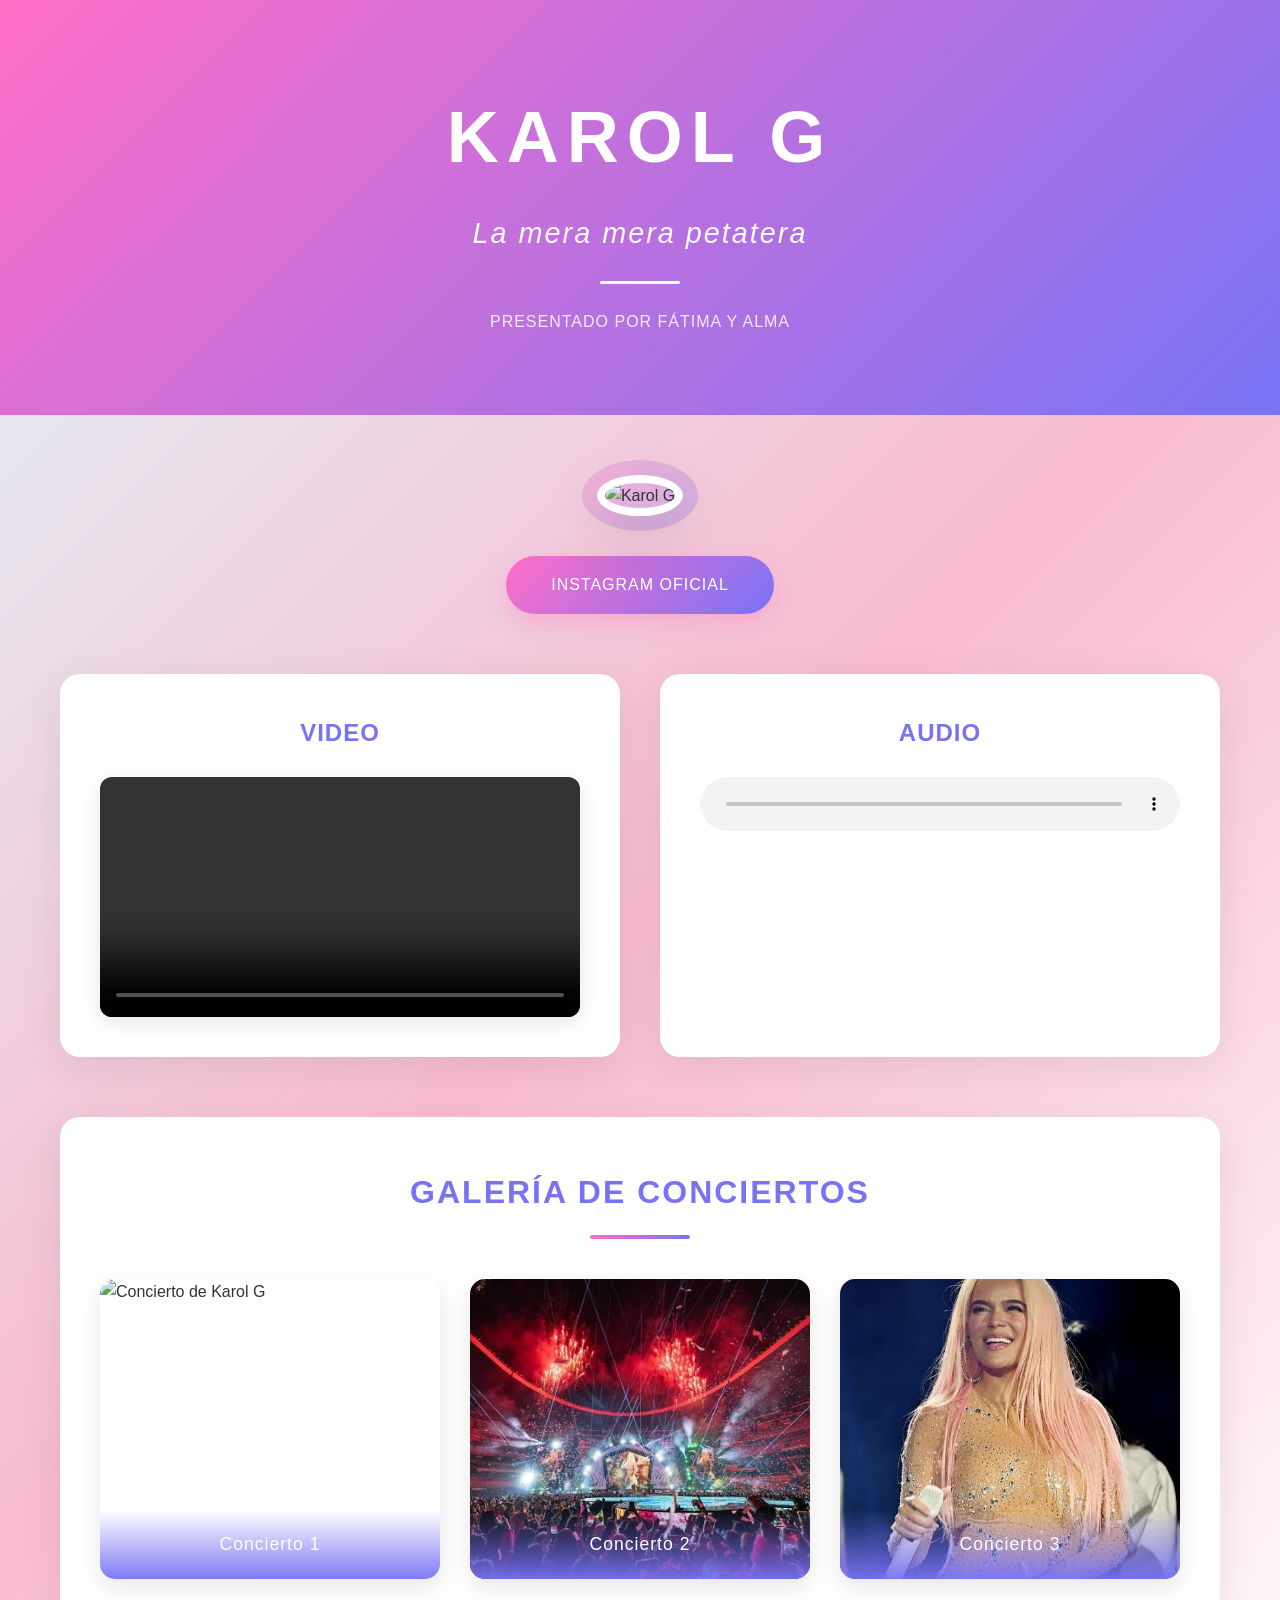
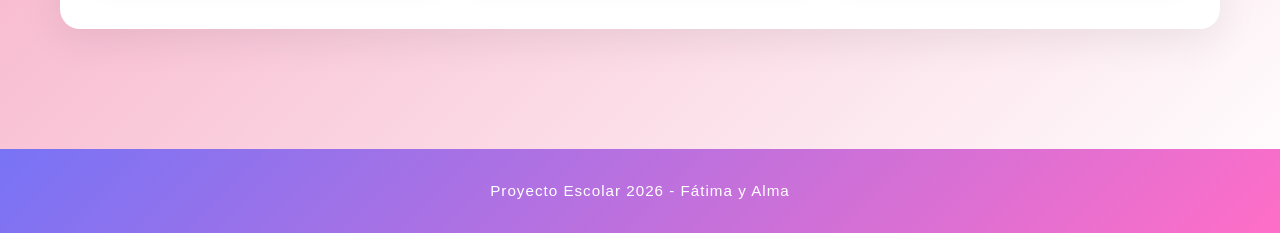
==== index.html @ 2871b6b1 "cambio de titulo a index" ====
<!DOCTYPE html>
<html lang="es">
<head>
    <meta charset="UTF-8">
    <meta name="viewport" content="width=device-width, initial-scale=1.0">
    <title>Karol G - Fátima y Alma</title>
    <link rel="stylesheet" href="primer.css">
</head>
<!-- encabezado corregido y extendido by me el mero mero -->
<body>
    <!-- Header Principal -->
    <header class="main-header">
        <div class="header-content">
            <h1>KAROL G</h1>
            <p class="subtitle">La mera mera petatera</p>
            <div class="divider"></div>
            <p class="authors">Presentado por Fátima y Alma</p>
        </div>
    </header>

    
    <main class="container">

 <!-- Seccion donde se pego la direccion del instagram -->

        <section class="hero-section">
            <div class="image-wrapper">
                <img src="KAROLG.JPG" class="main-image" alt="Karol G">
            </div>
            <div class="social-link">
                <a href="https://www.instagram.com/accounts/login/?next=%2Fkarolg%2F&source=omni_redirect/" target="_blank" rel="noopener noreferrer">
                    Instagram Oficial
                </a>
            </div>
        </section>

        <div class="media-grid">
            <!-- Sección de Video -->
            <section class="media-section">
                <h2>Video</h2>
                <div class="media-wrapper">
                    <video src="karol.mp4" controls class="video-player">
                        Tu navegador no soporta el elemento de video.
                    </video>
                </div>
            </section>

            <!-- Sección de Audio -->
            <section class="media-section">
                <h2>Audio</h2>
                <div class="media-wrapper">
                    <audio src="karola.mp3" controls class="audio-player">
                        Tu navegador no soporta el elemento de audio.
                    </audio>
                </div>
            </section>
        </div>

        <!-- Sección de Galería de Conciertos -->
        <section class="gallery-section">
            <h2 class="section-title">Galería de Conciertos</h2>
            <div class="gallery-grid">
                <div class="gallery-item">
                    <img src="CONCIERTO.JPEG" alt="Concierto de Karol G">
                    <p class="gallery-caption">Concierto 1</p>
                </div>
                <div class="gallery-item">
                    <img src="concierto2.jpg" alt="Concierto de Karol G 2">
                    <p class="gallery-caption">Concierto 2</p>
                </div>
                <div class="gallery-item">
                    <img src="concierto3.jpg" alt="Concierto de Karol G 3">
                    <p class="gallery-caption">Concierto 3</p>
                </div>
            </div>
        </section>

    </main>

    <!-- Footer -->
    <footer class="main-footer">
        <p>Proyecto Escolar 2026 - Fátima y Alma</p>
    </footer>
</body>
</html>
---- primer.css ----
/* ===== RESET Y ESTILOS GENERALES ===== */
* {
    margin: 0;
    padding: 0;
    box-sizing: border-box;
}

body {
    font-family: 'Helvetica Neue', Arial, sans-serif;
    background: linear-gradient(135deg, #e0f7fa 0%, #f8bbd0 50%, #fff 100%);
    min-height: 100vh;
    padding: 0;
    color: #333;
    line-height: 1.6;
}

/* ===== HEADER PRINCIPAL ===== */
.main-header {
    background: linear-gradient(135deg, #ff6ec7 0%, #7873f5 100%);
    padding: 80px 20px;
    position: relative;
    overflow: hidden;
}

.main-header::before {
    content: '';
    position: absolute;
    top: 0;
    left: 0;
    right: 0;
    bottom: 0;
    background: url('data:image/svg+xml,<svg width="100" height="100" xmlns="http://www.w3.org/2000/svg"><circle cx="50" cy="50" r="1" fill="white" opacity="0.1"/></svg>');
    opacity: 0.3;
}

.header-content {
    max-width: 800px;
    margin: 0 auto;
    text-align: center;
    position: relative;
    z-index: 1;
}

.main-header h1 {
    font-size: 4.5rem;
    color: #fff;
    font-weight: 700;
    letter-spacing: 8px;
    margin-bottom: 15px;
    text-transform: uppercase;
}

.subtitle {
    font-size: 1.8rem;
    color: rgba(255, 255, 255, 0.95);
    font-weight: 300;
    font-style: italic;
    margin-bottom: 25px;
    letter-spacing: 2px;
}

.divider {
    width: 80px;
    height: 3px;
    background: #fff;
    margin: 25px auto;
    border-radius: 2px;
}

.authors {
    font-size: 1rem;
    color: rgba(255, 255, 255, 0.85);
    font-weight: 400;
    letter-spacing: 1px;
    text-transform: uppercase;
}

/* ===== CONTENEDOR PRINCIPAL ===== */
.container {
    max-width: 1200px;
    margin: 0 auto;
    padding: 60px 20px;
}

/* ===== SECCIÓN HERO ===== */
.hero-section {
    text-align: center;
    margin-bottom: 60px;
}

.image-wrapper {
    display: inline-block;
    position: relative;
    margin-bottom: 40px;
}

.image-wrapper::before {
    content: '';
    position: absolute;
    top: -15px;
    left: -15px;
    right: -15px;
    bottom: -15px;
    background: linear-gradient(135deg, #ff6ec7, #7873f5);
    border-radius: 50%;
    z-index: -1;
    opacity: 0.3;
}

.main-image {
    width: 400px;
    height: 400px;
    border-radius: 50%;
    object-fit: cover;
    border: 8px solid #fff;
    box-shadow: 0 20px 60px rgba(0, 0, 0, 0.15);
    transition: transform 0.4s ease;
}

.main-image:hover {
    transform: scale(1.02);
}

.social-link a {
    display: inline-block;
    background: linear-gradient(135deg, #ff6ec7 0%, #7873f5 100%);
    color: white;
    text-decoration: none;
    padding: 16px 45px;
    border-radius: 30px;
    font-weight: 500;
    font-size: 1rem;
    letter-spacing: 1px;
    transition: all 0.3s ease;
    box-shadow: 0 8px 25px rgba(255, 110, 199, 0.3);
    text-transform: uppercase;
}

.social-link a:hover {
    transform: translateY(-2px);
    box-shadow: 0 12px 35px rgba(255, 110, 199, 0.4);
}

/* ===== GRID DE MEDIA ===== */
.media-grid {
    display: grid;
    grid-template-columns: repeat(auto-fit, minmax(300px, 1fr));
    gap: 40px;
    margin-bottom: 60px;
}

/* ===== SECCIONES DE MEDIA ===== */
.media-section {
    background: #fff;
    padding: 40px;
    border-radius: 20px;
    box-shadow: 0 10px 40px rgba(0, 0, 0, 0.08);
    transition: transform 0.3s ease, box-shadow 0.3s ease;
}

.media-section:hover {
    transform: translateY(-5px);
    box-shadow: 0 15px 50px rgba(0, 0, 0, 0.12);
}

.media-section h2 {
    color: #7873f5;
    text-align: center;
    font-size: 1.5rem;
    margin-bottom: 25px;
    font-weight: 600;
    letter-spacing: 1px;
    text-transform: uppercase;
}

.media-wrapper {
    display: flex;
    justify-content: center;
    align-items: center;
}

.video-player {
    width: 100%;
    max-width: 100%;
    border-radius: 12px;
    box-shadow: 0 5px 20px rgba(0, 0, 0, 0.1);
}

.audio-player {
    width: 100%;
    border-radius: 50px;
}

/* ===== GALERÍA DE CONCIERTOS ===== */
.gallery-section {
    background: #fff;
    padding: 50px 40px;
    border-radius: 20px;
    box-shadow: 0 10px 40px rgba(0, 0, 0, 0.08);
}

.section-title {
    color: #7873f5;
    text-align: center;
    font-size: 2rem;
    margin-bottom: 40px;
    font-weight: 600;
    letter-spacing: 2px;
    text-transform: uppercase;
    position: relative;
    padding-bottom: 20px;
}

.section-title::after {
    content: '';
    position: absolute;
    bottom: 0;
    left: 50%;
    transform: translateX(-50%);
    width: 100px;
    height: 4px;
    background: linear-gradient(90deg, #ff6ec7, #7873f5);
    border-radius: 2px;
}

.gallery-grid {
    display: grid;
    grid-template-columns: repeat(auto-fit, minmax(280px, 1fr));
    gap: 30px;
}

.gallery-item {
    position: relative;
    overflow: hidden;
    border-radius: 15px;
    box-shadow: 0 8px 25px rgba(0, 0, 0, 0.1);
    transition: transform 0.3s ease, box-shadow 0.3s ease;
}

.gallery-item:hover {
    transform: translateY(-8px);
    box-shadow: 0 15px 40px rgba(0, 0, 0, 0.15);
}

.gallery-item img {
    width: 100%;
    height: 300px;
    object-fit: cover;
    display: block;
    transition: transform 0.4s ease;
}

.gallery-item:hover img {
    transform: scale(1.05);
}

.gallery-caption {
    position: absolute;
    bottom: 0;
    left: 0;
    right: 0;
    background: linear-gradient(to top, rgba(120, 115, 245, 0.95), transparent);
    color: #fff;
    padding: 20px;
    font-size: 1.1rem;
    font-weight: 500;
    text-align: center;
    letter-spacing: 1px;
}

/* ===== FOOTER ===== */
.main-footer {
    text-align: center;
    background: linear-gradient(135deg, #7873f5 0%, #ff6ec7 100%);
    padding: 30px 20px;
    margin-top: 60px;
}

.main-footer p {
    color: #fff;
    font-size: 0.95rem;
    letter-spacing: 1px;
    font-weight: 300;
}

/* ===== RESPONSIVE DESIGN ===== */
@media (max-width: 768px) {
    .main-header h1 {
        font-size: 3rem;
        letter-spacing: 4px;
    }

    .subtitle {
        font-size: 1.3rem;
    }

    .main-image {
        width: 280px;
        height: 280px;
    }

    .container {
        padding: 40px 15px;
    }

    .media-grid {
        grid-template-columns: 1fr;
        gap: 30px;
    }

    .gallery-grid {
        grid-template-columns: 1fr;
        gap: 25px;
    }

    .gallery-item img {
        height: 250px;
    }
}

@media (max-width: 480px) {
    .main-header {
        padding: 60px 15px;
    }

    .main-header h1 {
        font-size: 2.5rem;
        letter-spacing: 3px;
    }

    .subtitle {
        font-size: 1.1rem;
    }

    .main-image {
        width: 220px;
        height: 220px;
    }

    .media-section {
        padding: 25px 20px;
    }

    .gallery-section {
        padding: 35px 20px;
    }

    .section-title {
        font-size: 1.5rem;
    }
}
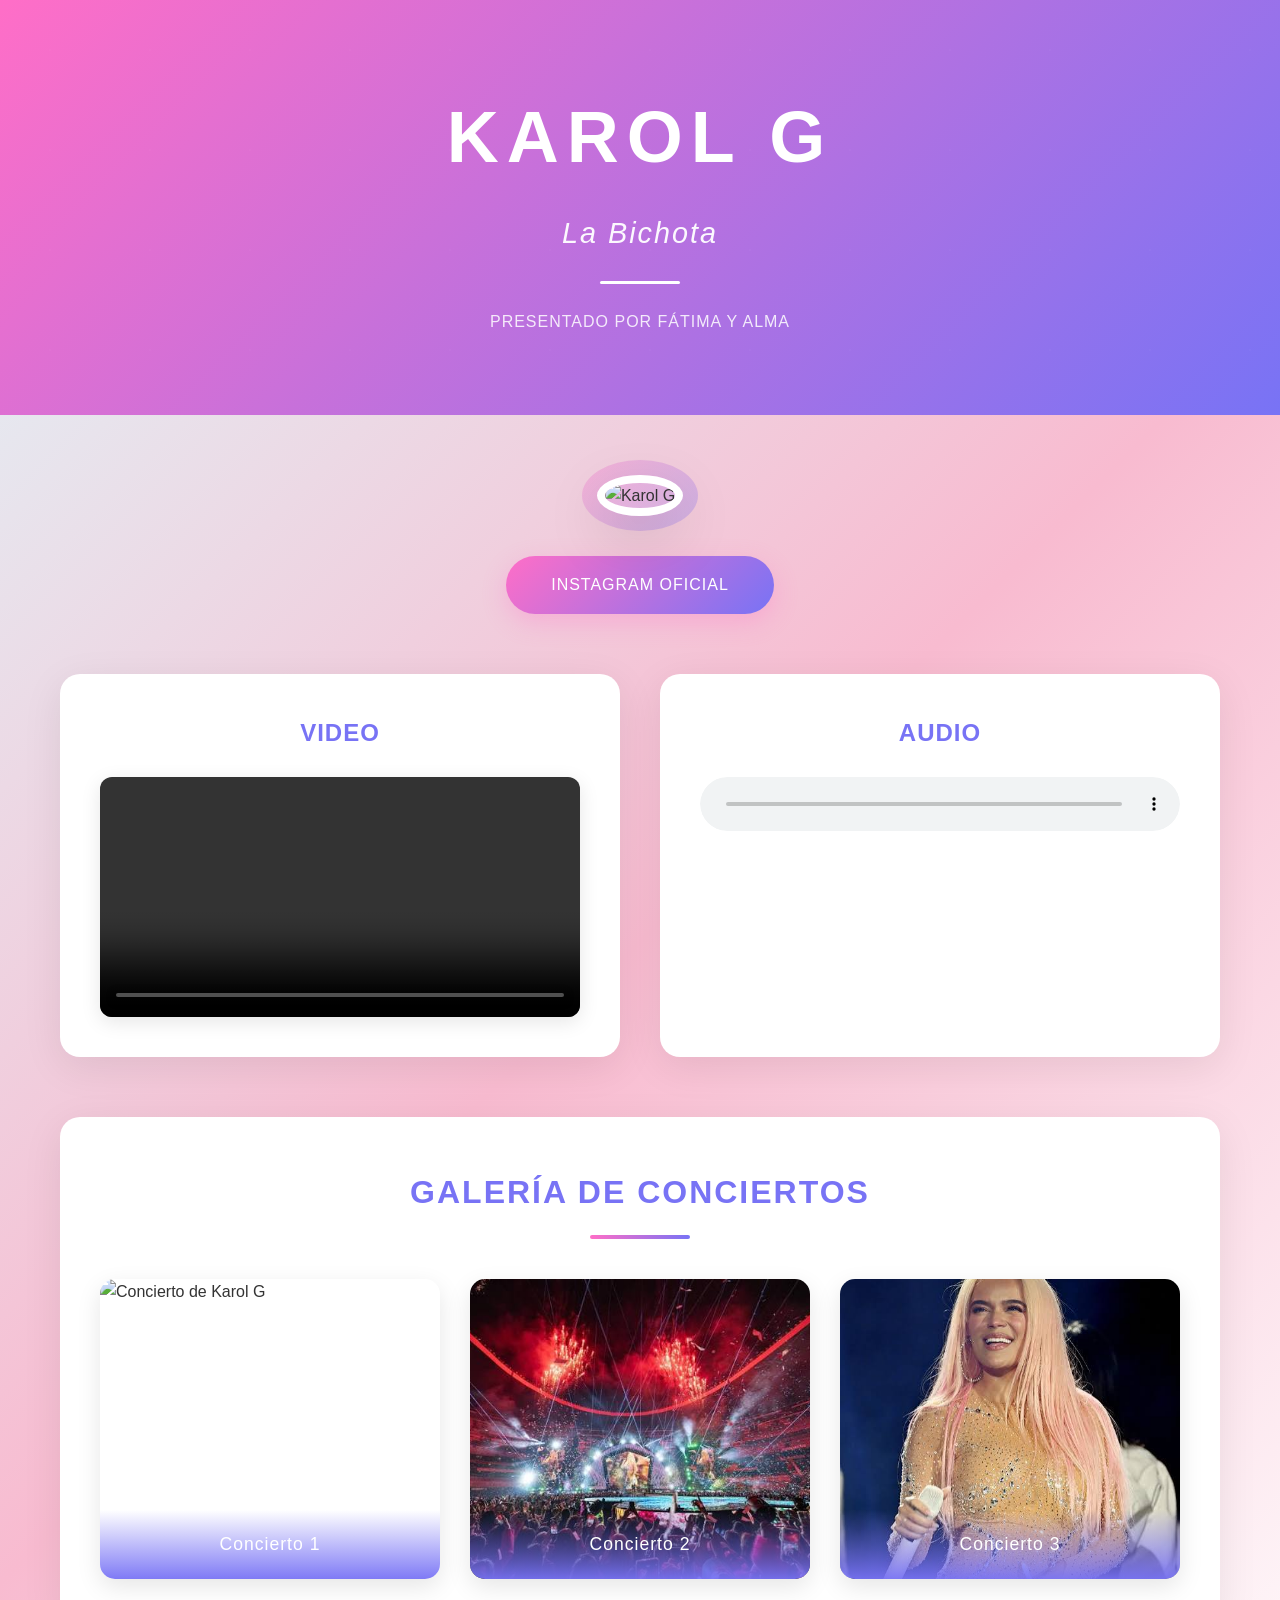
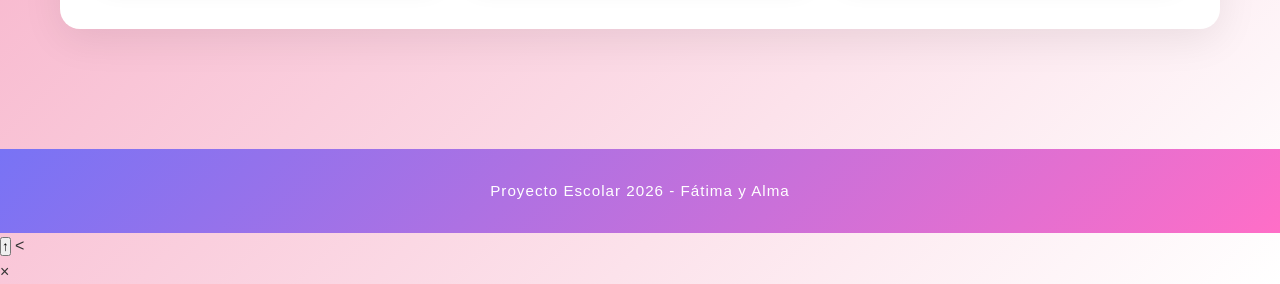
==== commit 17e1d690: "re estructuracion de index" ====
--- a/index.html
+++ b/index.html
@@ -6,13 +6,12 @@
     <title>Karol G - Fátima y Alma</title>
     <link rel="stylesheet" href="primer.css">
 </head>
-<!-- encabezado corregido y extendido by me el mero mero -->
 <body>
-    <!-- Header Principal -->
-    <header class="main-header">
+    
+    <header class="main-header" id="top">
         <div class="header-content">
             <h1>KAROL G</h1>
-            <p class="subtitle">La mera mera petatera</p>
+            <p class="subtitle">La Bichota</p>
             <div class="divider"></div>
             <p class="authors">Presentado por Fátima y Alma</p>
         </div>
@@ -21,8 +20,7 @@
     
     <main class="container">
 
- <!-- Seccion donde se pego la direccion del instagram -->
-
+        
         <section class="hero-section">
             <div class="image-wrapper">
                 <img src="KAROLG.JPG" class="main-image" alt="Karol G">
@@ -35,7 +33,7 @@
         </section>
 
         <div class="media-grid">
-            <!-- Sección de Video -->
+            
             <section class="media-section">
                 <h2>Video</h2>
                 <div class="media-wrapper">
@@ -56,19 +54,19 @@
             </section>
         </div>
 
-        <!-- Sección de Galería de Conciertos -->
+       
         <section class="gallery-section">
             <h2 class="section-title">Galería de Conciertos</h2>
             <div class="gallery-grid">
-                <div class="gallery-item">
+                <div class="gallery-item" onclick="openLightbox('CONCIERTO.JPEG', 'Concierto 1')">
                     <img src="CONCIERTO.JPEG" alt="Concierto de Karol G">
                     <p class="gallery-caption">Concierto 1</p>
                 </div>
-                <div class="gallery-item">
+                <div class="gallery-item" onclick="openLightbox('concierto2.jpg', 'Concierto 2')">
                     <img src="concierto2.jpg" alt="Concierto de Karol G 2">
                     <p class="gallery-caption">Concierto 2</p>
                 </div>
-                <div class="gallery-item">
+                <div class="gallery-item" onclick="openLightbox('concierto3.jpg', 'Concierto 3')">
                     <img src="concierto3.jpg" alt="Concierto de Karol G 3">
                     <p class="gallery-caption">Concierto 3</p>
                 </div>
@@ -77,9 +75,65 @@
 
     </main>
 
-    <!-- Footer -->
+
     <footer class="main-footer">
         <p>Proyecto Escolar 2026 - Fátima y Alma</p>
     </footer>
+
+    
+    <button class="scroll-to-top" id="scrollToTop" onclick="scrollToTop()">
+        ↑
+    </button>
+
+    <
+    <div class="lightbox" id="lightbox" onclick="closeLightbox()">
+        <span class="lightbox-close">×</span>
+        <img class="lightbox-content" id="lightboxImg" alt="">
+        <div class="lightbox-caption" id="lightboxCaption"></div>
+    </div>
+
+    <script>
+        // Función para abrir el lightbox
+        function openLightbox(imgSrc, caption) {
+            const lightbox = document.getElementById('lightbox');
+            const lightboxImg = document.getElementById('lightboxImg');
+            const lightboxCaption = document.getElementById('lightboxCaption');
+            
+            lightbox.classList.add('active');
+            lightboxImg.src = imgSrc;
+            lightboxCaption.textContent = caption;
+        }
+
+        // Función para cerrar el lightbox
+        function closeLightbox() {
+            const lightbox = document.getElementById('lightbox');
+            lightbox.classList.remove('active');
+        }
+
+        // Función para scroll suave al inicio
+        function scrollToTop() {
+            window.scrollTo({
+                top: 0,
+                behavior: 'smooth'
+            });
+        }
+
+       
+        window.addEventListener('scroll', function() {
+            const scrollBtn = document.getElementById('scrollToTop');
+            if (window.pageYOffset > 300) {
+                scrollBtn.classList.add('visible');
+            } else {
+                scrollBtn.classList.remove('visible');
+            }
+        });
+
+    
+        document.addEventListener('keydown', function(e) {
+            if (e.key === 'Escape') {
+                closeLightbox();
+            }
+        });
+    </script>
 </body>
 </html>
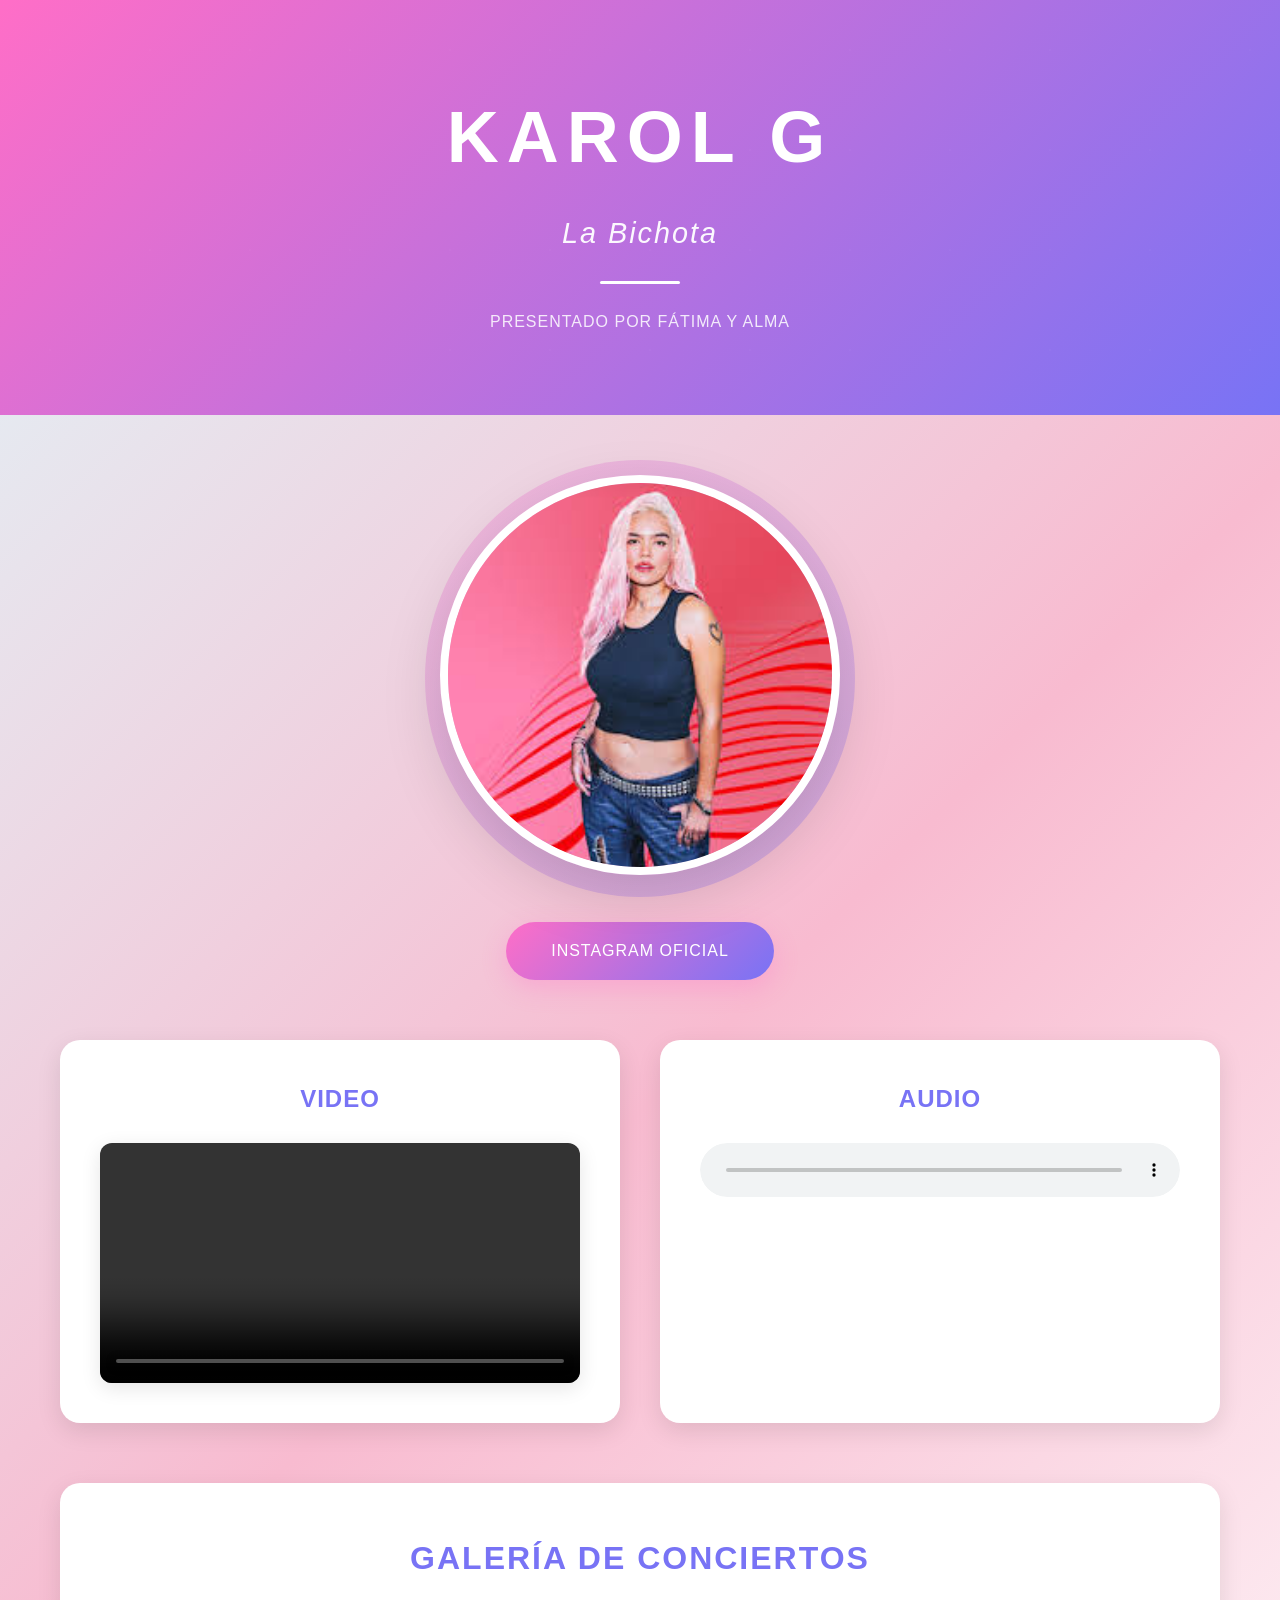
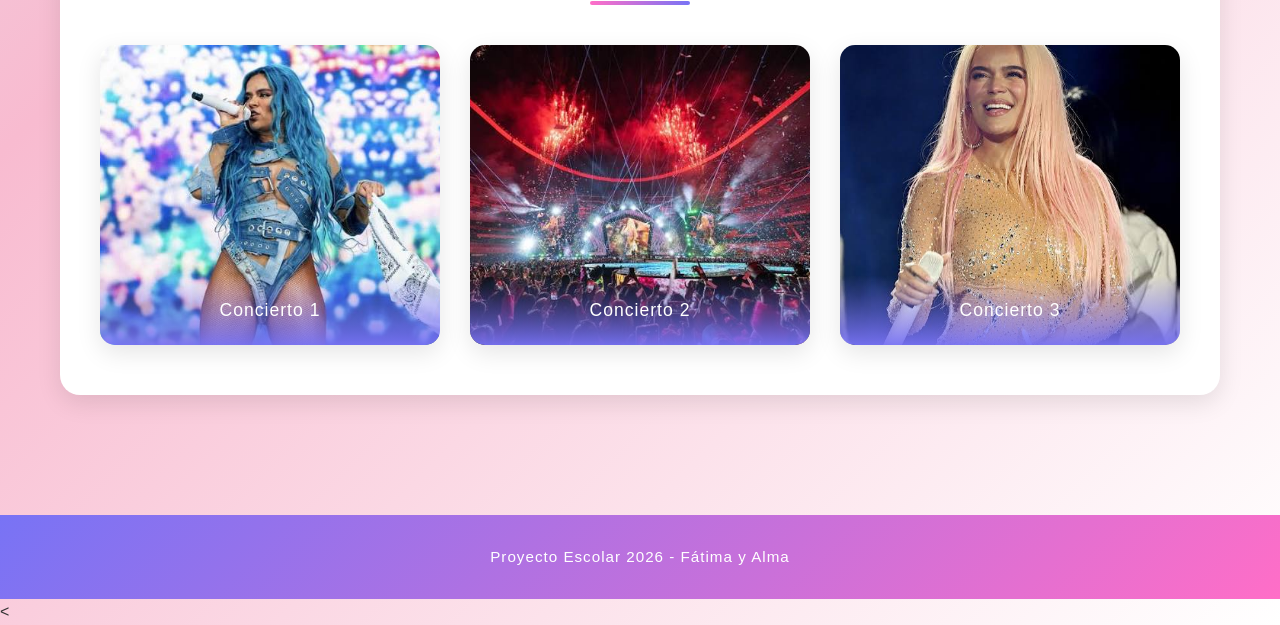
==== commit 3b1baeb5: "modificacion de fotos" ====
--- a/index.html
+++ b/index.html
@@ -23,7 +23,7 @@
         
         <section class="hero-section">
             <div class="image-wrapper">
-                <img src="KAROLG.JPG" class="main-image" alt="Karol G">
+                <img src="Karo.jpg" class="main-image" alt="Karol G">
             </div>
             <div class="social-link">
                 <a href="https://www.instagram.com/accounts/login/?next=%2Fkarolg%2F&source=omni_redirect/" target="_blank" rel="noopener noreferrer">
@@ -59,7 +59,7 @@
             <h2 class="section-title">Galería de Conciertos</h2>
             <div class="gallery-grid">
                 <div class="gallery-item" onclick="openLightbox('CONCIERTO.JPEG', 'Concierto 1')">
-                    <img src="CONCIERTO.JPEG" alt="Concierto de Karol G">
+                    <img src="concierto.jpg" alt="Concierto de Karol G">
                     <p class="gallery-caption">Concierto 1</p>
                 </div>
                 <div class="gallery-item" onclick="openLightbox('concierto2.jpg', 'Concierto 2')">
--- a/primer.css
+++ b/primer.css
@@ -1,3 +1,17 @@
+/* ===== VARIABLES CSS ===== */
+:root {
+    --color-primary: #ff6ec7;
+    --color-secondary: #7873f5;
+    --color-light-blue: #e0f7fa;
+    --color-light-pink: #f8bbd0;
+    --color-white: #fff;
+    --color-text: #333;
+    --shadow-sm: 0 4px 6px rgba(0,0,0,0.05);
+    --shadow-md: 0 8px 25px rgba(0, 0, 0, 0.1);
+    --shadow-lg: 0 15px 40px rgba(0, 0, 0, 0.15);
+    --transition: all 0.3s ease;
+}
+
 /* ===== RESET Y ESTILOS GENERALES ===== */
 * {
     margin: 0;
@@ -5,18 +19,22 @@
     box-sizing: border-box;
 }
 
+html {
+    scroll-behavior: smooth;
+}
+
 body {
     font-family: 'Helvetica Neue', Arial, sans-serif;
-    background: linear-gradient(135deg, #e0f7fa 0%, #f8bbd0 50%, #fff 100%);
+    background: linear-gradient(135deg, var(--color-light-blue) 0%, var(--color-light-pink) 50%, var(--color-white) 100%);
     min-height: 100vh;
     padding: 0;
-    color: #333;
+    color: var(--color-text);
     line-height: 1.6;
 }
 
 /* ===== HEADER PRINCIPAL ===== */
 .main-header {
-    background: linear-gradient(135deg, #ff6ec7 0%, #7873f5 100%);
+    background: linear-gradient(135deg, var(--color-primary) 0%, var(--color-secondary) 100%);
     padding: 80px 20px;
     position: relative;
     overflow: hidden;
@@ -43,7 +61,7 @@
 
 .main-header h1 {
     font-size: 4.5rem;
-    color: #fff;
+    color: var(--color-white);
     font-weight: 700;
     letter-spacing: 8px;
     margin-bottom: 15px;
@@ -62,7 +80,7 @@
 .divider {
     width: 80px;
     height: 3px;
-    background: #fff;
+    background: var(--color-white);
     margin: 25px auto;
     border-radius: 2px;
 }
@@ -101,7 +119,7 @@
     left: -15px;
     right: -15px;
     bottom: -15px;
-    background: linear-gradient(135deg, #ff6ec7, #7873f5);
+    background: linear-gradient(135deg, var(--color-primary), var(--color-secondary));
     border-radius: 50%;
     z-index: -1;
     opacity: 0.3;
@@ -112,9 +130,10 @@
     height: 400px;
     border-radius: 50%;
     object-fit: cover;
-    border: 8px solid #fff;
+    border: 8px solid var(--color-white);
     box-shadow: 0 20px 60px rgba(0, 0, 0, 0.15);
-    transition: transform 0.4s ease;
+    transition: var(--transition);
+    cursor: pointer;
 }
 
 .main-image:hover {
@@ -123,7 +142,7 @@
 
 .social-link a {
     display: inline-block;
-    background: linear-gradient(135deg, #ff6ec7 0%, #7873f5 100%);
+    background: linear-gradient(135deg, var(--color-primary) 0%, var(--color-secondary) 100%);
     color: white;
     text-decoration: none;
     padding: 16px 45px;
@@ -131,7 +150,7 @@
     font-weight: 500;
     font-size: 1rem;
     letter-spacing: 1px;
-    transition: all 0.3s ease;
+    transition: var(--transition);
     box-shadow: 0 8px 25px rgba(255, 110, 199, 0.3);
     text-transform: uppercase;
 }
@@ -151,20 +170,20 @@
 
 /* ===== SECCIONES DE MEDIA ===== */
 .media-section {
-    background: #fff;
+    background: var(--color-white);
     padding: 40px;
     border-radius: 20px;
-    box-shadow: 0 10px 40px rgba(0, 0, 0, 0.08);
-    transition: transform 0.3s ease, box-shadow 0.3s ease;
+    box-shadow: var(--shadow-md);
+    transition: var(--transition);
 }
 
 .media-section:hover {
     transform: translateY(-5px);
-    box-shadow: 0 15px 50px rgba(0, 0, 0, 0.12);
+    box-shadow: var(--shadow-lg);
 }
 
 .media-section h2 {
-    color: #7873f5;
+    color: var(--color-secondary);
     text-align: center;
     font-size: 1.5rem;
     margin-bottom: 25px;
@@ -193,14 +212,14 @@
 
 /* ===== GALERÍA DE CONCIERTOS ===== */
 .gallery-section {
-    background: #fff;
+    background: var(--color-white);
     padding: 50px 40px;
     border-radius: 20px;
-    box-shadow: 0 10px 40px rgba(0, 0, 0, 0.08);
+    box-shadow: var(--shadow-md);
 }
 
 .section-title {
-    color: #7873f5;
+    color: var(--color-secondary);
     text-align: center;
     font-size: 2rem;
     margin-bottom: 40px;
@@ -219,7 +238,7 @@
     transform: translateX(-50%);
     width: 100px;
     height: 4px;
-    background: linear-gradient(90deg, #ff6ec7, #7873f5);
+    background: linear-gradient(90deg, var(--color-primary), var(--color-secondary));
     border-radius: 2px;
 }
 
@@ -233,13 +252,14 @@
     position: relative;
     overflow: hidden;
     border-radius: 15px;
-    box-shadow: 0 8px 25px rgba(0, 0, 0, 0.1);
-    transition: transform 0.3s ease, box-shadow 0.3s ease;
+    box-shadow: var(--shadow-md);
+    transition: var(--transition);
+    cursor: pointer;
 }
 
 .gallery-item:hover {
     transform: translateY(-8px);
-    box-shadow: 0 15px 40px rgba(0, 0, 0, 0.15);
+    box-shadow: var(--shadow-lg);
 }
 
 .gallery-item img {
@@ -247,7 +267,7 @@
     height: 300px;
     object-fit: cover;
     display: block;
-    transition: transform 0.4s ease;
+    transition: var(--transition);
 }
 
 .gallery-item:hover img {
@@ -260,7 +280,7 @@
     left: 0;
     right: 0;
     background: linear-gradient(to top, rgba(120, 115, 245, 0.95), transparent);
-    color: #fff;
+    color: var(--color-white);
     padding: 20px;
     font-size: 1.1rem;
     font-weight: 500;
@@ -268,16 +288,123 @@
     letter-spacing: 1px;
 }
 
+/* ===== LIGHTBOX ===== */
+.lightbox {
+    display: none;
+    position: fixed;
+    z-index: 9999;
+    top: 0;
+    left: 0;
+    width: 100%;
+    height: 100%;
+    background: rgba(0, 0, 0, 0.95);
+    align-items: center;
+    justify-content: center;
+    animation: fadeIn 0.3s ease;
+}
+
+.lightbox.active {
+    display: flex;
+}
+
+.lightbox-close {
+    position: absolute;
+    top: 30px;
+    right: 50px;
+    color: white;
+    font-size: 50px;
+    cursor: pointer;
+    transition: var(--transition);
+    z-index: 10000;
+    font-weight: 300;
+    line-height: 1;
+}
+
+.lightbox-close:hover {
+    color: var(--color-primary);
+    transform: scale(1.1);
+}
+
+.lightbox-content {
+    max-width: 90%;
+    max-height: 80%;
+    object-fit: contain;
+    border-radius: 10px;
+    box-shadow: 0 10px 50px rgba(0, 0, 0, 0.5);
+    animation: zoomIn 0.3s ease;
+}
+
+.lightbox-caption {
+    position: absolute;
+    bottom: 40px;
+    color: white;
+    font-size: 1.5rem;
+    background: rgba(0, 0, 0, 0.7);
+    padding: 15px 30px;
+    border-radius: 30px;
+    letter-spacing: 1px;
+}
+
+@keyframes fadeIn {
+    from { opacity: 0; }
+    to { opacity: 1; }
+}
+
+@keyframes zoomIn {
+    from {
+        opacity: 0;
+        transform: scale(0.8);
+    }
+    to {
+        opacity: 1;
+        transform: scale(1);
+    }
+}
+
+
+.scroll-to-top {
+    position: fixed;
+    bottom: 30px;
+    right: 30px;
+    width: 55px;
+    height: 55px;
+    background: linear-gradient(135deg, var(--color-primary), var(--color-secondary));
+    color: white;
+    border: none;
+    border-radius: 50%;
+    font-size: 1.5rem;
+    cursor: pointer;
+    opacity: 0;
+    visibility: hidden;
+    transition: var(--transition);
+    z-index: 999;
+    box-shadow: var(--shadow-lg);
+    display: flex;
+    align-items: center;
+    justify-content: center;
+    font-weight: bold;
+}
+
+.scroll-to-top.visible {
+    opacity: 1;
+    visibility: visible;
+}
+
+.scroll-to-top:hover {
+    transform: translateY(-5px) scale(1.1);
+    box-shadow: 0 15px 40px rgba(255, 110, 199, 0.5);
+}
+
 /* ===== FOOTER ===== */
 .main-footer {
     text-align: center;
-    background: linear-gradient(135deg, #7873f5 0%, #ff6ec7 100%);
+    background: linear-gradient(135deg, var(--color-secondary) 0%, var(--color-primary) 100%);
     padding: 30px 20px;
     margin-top: 60px;
 }
 
 .main-footer p {
-    color: #fff;
+    color: var(--color-white);
     font-size: 0.95rem;
     letter-spacing: 1px;
     font-weight: 300;
@@ -316,6 +443,23 @@
     .gallery-item img {
         height: 250px;
     }
+
+    .lightbox-close {
+        right: 20px;
+        font-size: 40px;
+    }
+
+    .lightbox-content {
+        max-width: 95%;
+        max-height: 70%;
+    }
+
+    .scroll-to-top {
+        width: 50px;
+        height: 50px;
+        bottom: 20px;
+        right: 20px;
+    }
 }
 
 @media (max-width: 480px) {
@@ -348,4 +492,10 @@
     .section-title {
         font-size: 1.5rem;
     }
-}
+
+    .lightbox-caption {
+        font-size: 1rem;
+        bottom: 20px;
+        padding: 10px 20px;
+    }
+}
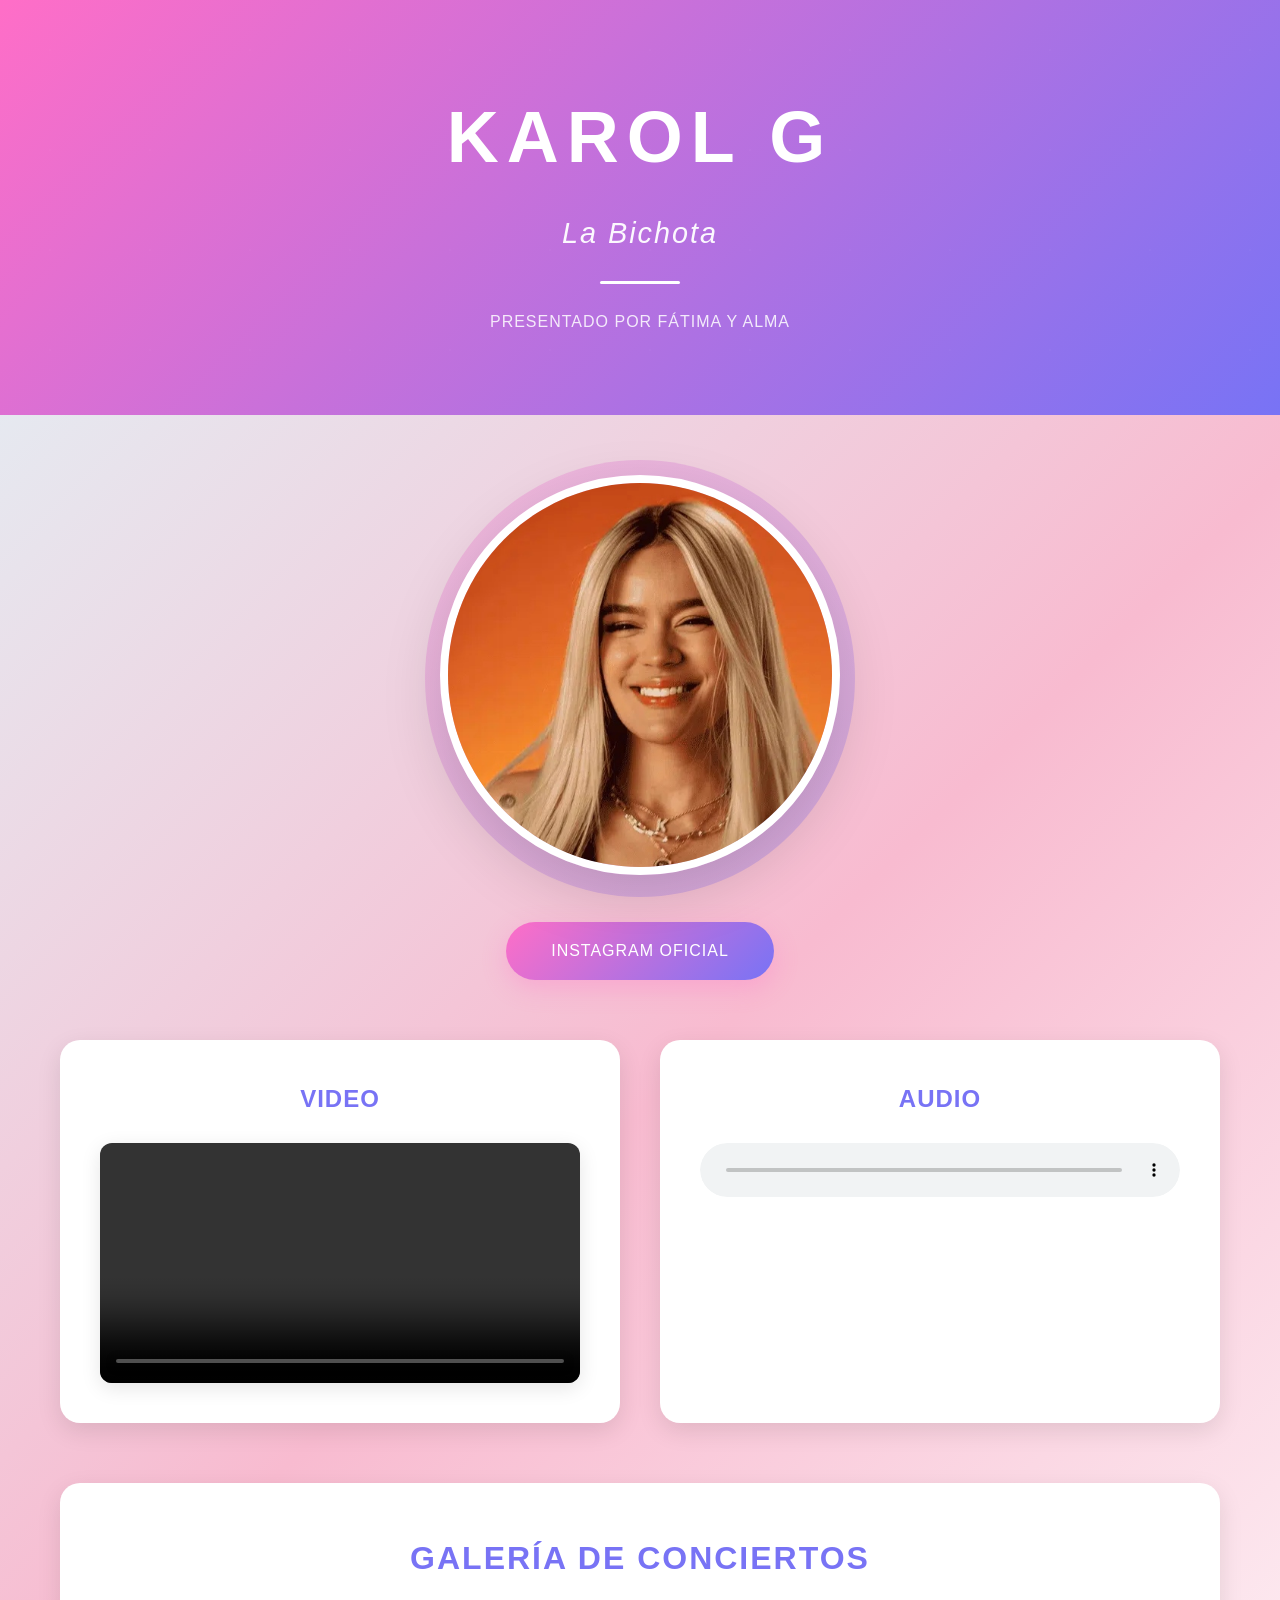
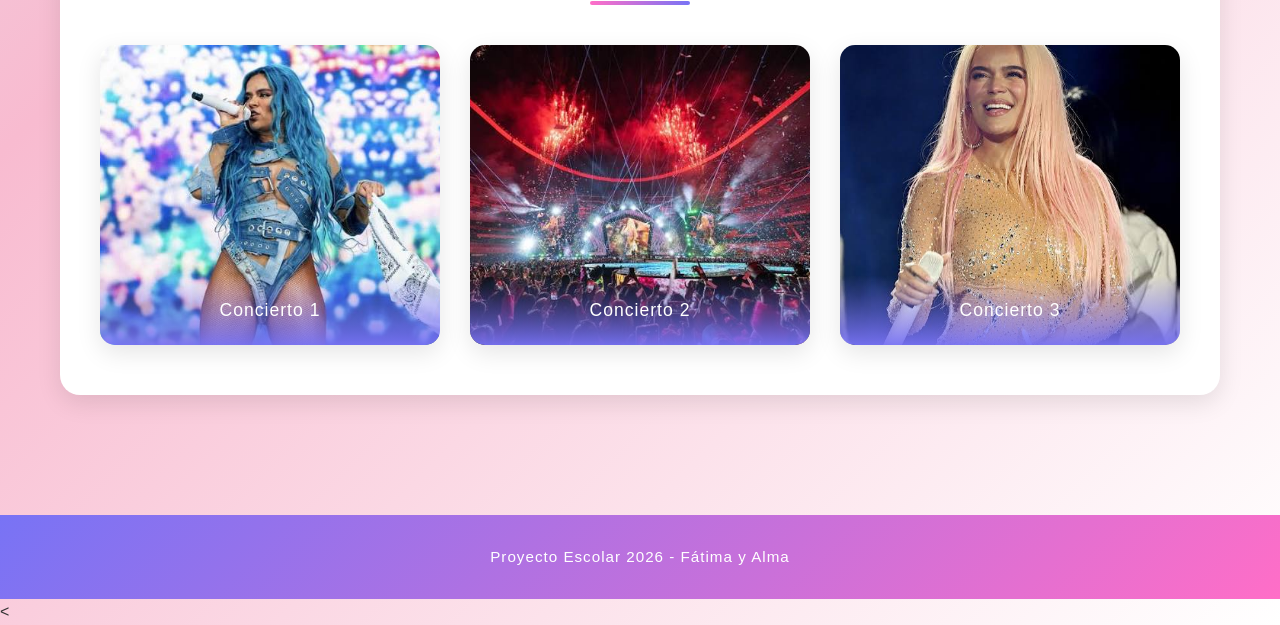
==== commit 52f00d99: "modificacion a foto karolg.jpg" ====
--- a/index.html
+++ b/index.html
@@ -23,7 +23,7 @@
         
         <section class="hero-section">
             <div class="image-wrapper">
-                <img src="Karo.jpg" class="main-image" alt="Karol G">
+                <img src="karolg.jpg" class="main-image" alt="Karol G">
             </div>
             <div class="social-link">
                 <a href="https://www.instagram.com/accounts/login/?next=%2Fkarolg%2F&source=omni_redirect/" target="_blank" rel="noopener noreferrer">
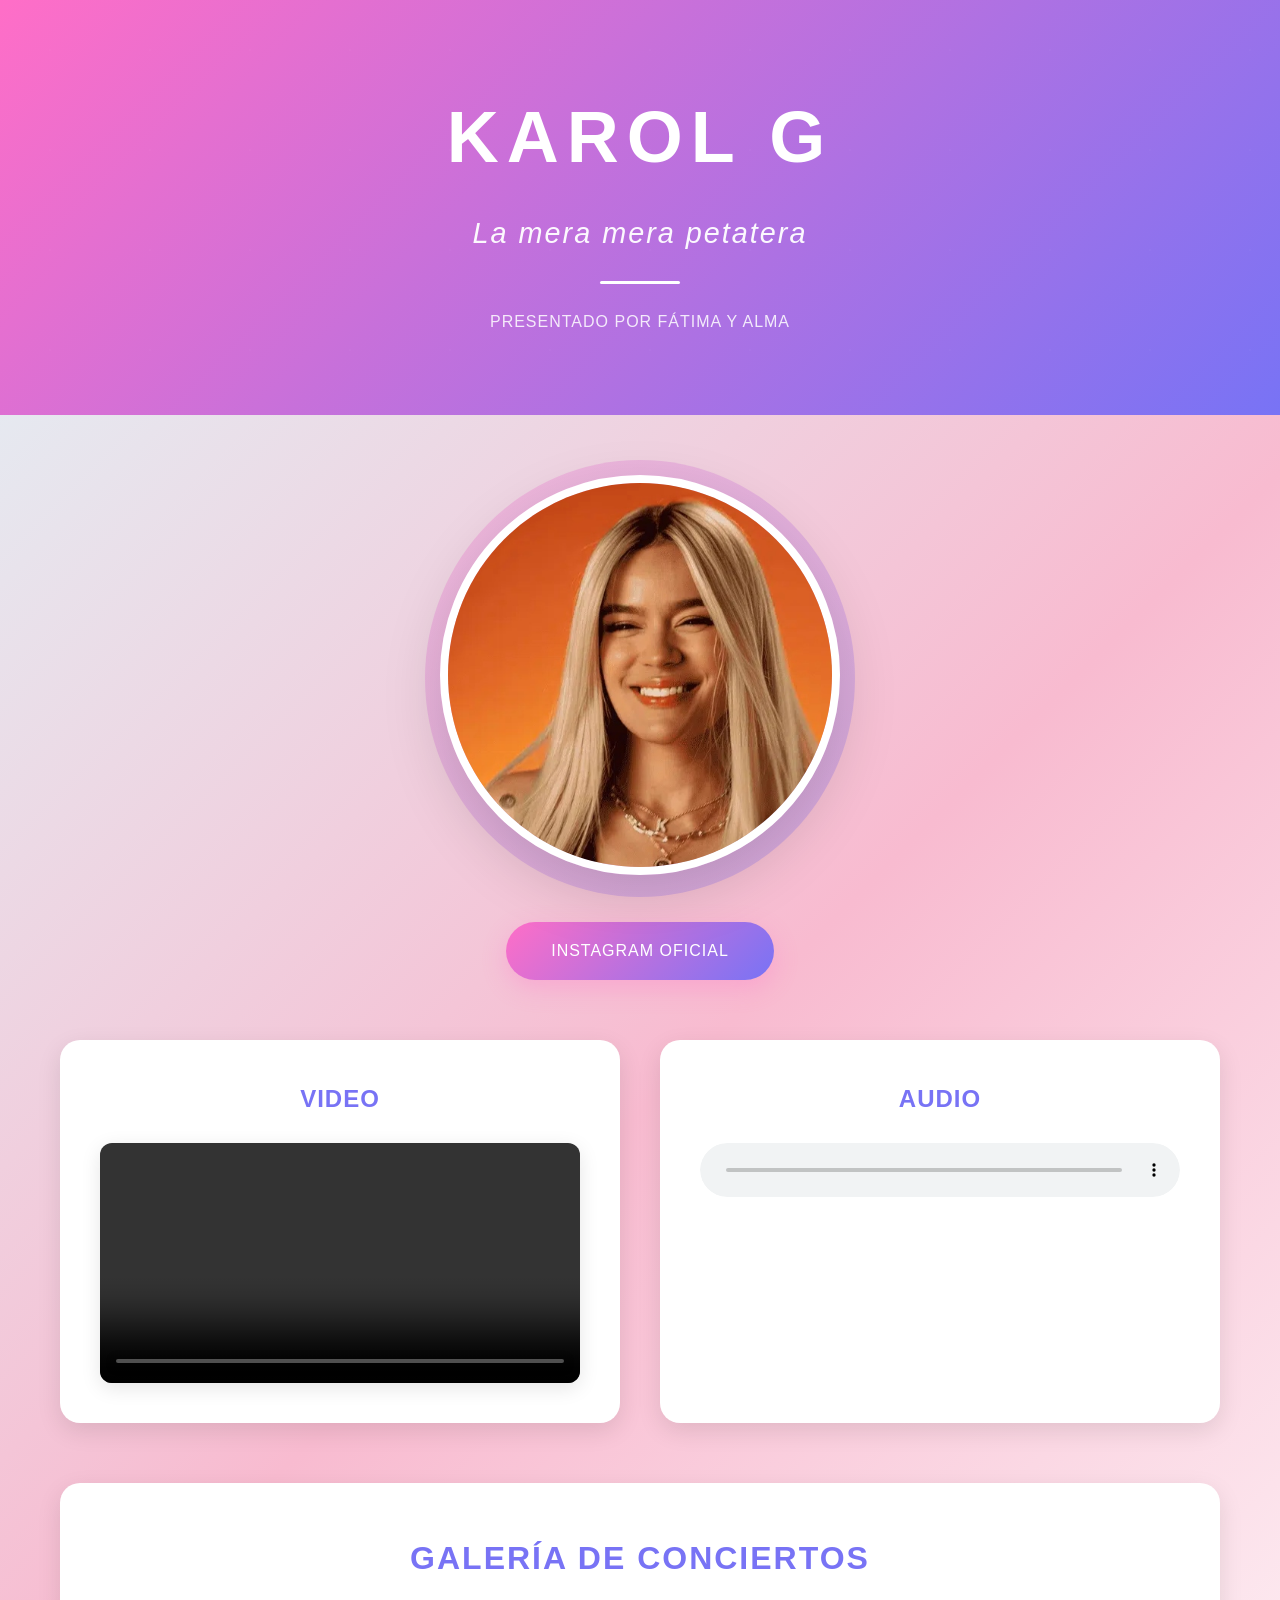
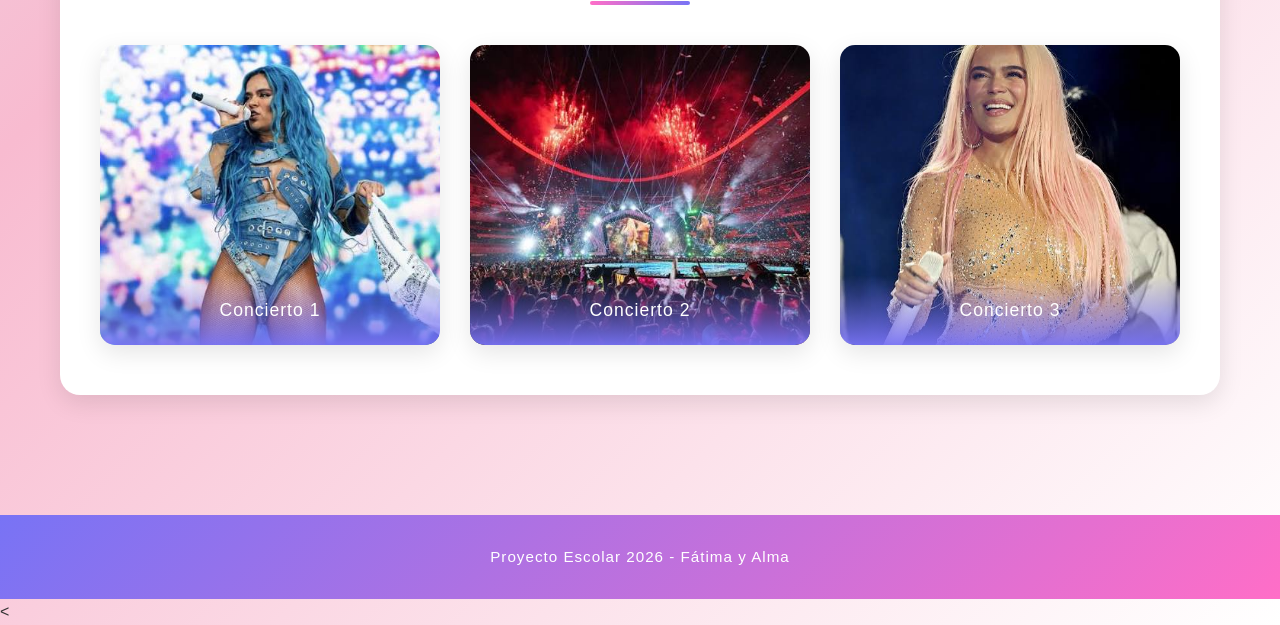
==== commit 1547e90d: "Update subtitle text in index.html" ====
--- a/index.html
+++ b/index.html
@@ -11,7 +11,7 @@
     <header class="main-header" id="top">
         <div class="header-content">
             <h1>KAROL G</h1>
-            <p class="subtitle">La Bichota</p>
+            <p class="subtitle">La mera mera petatera</p>
             <div class="divider"></div>
             <p class="authors">Presentado por Fátima y Alma</p>
         </div>
